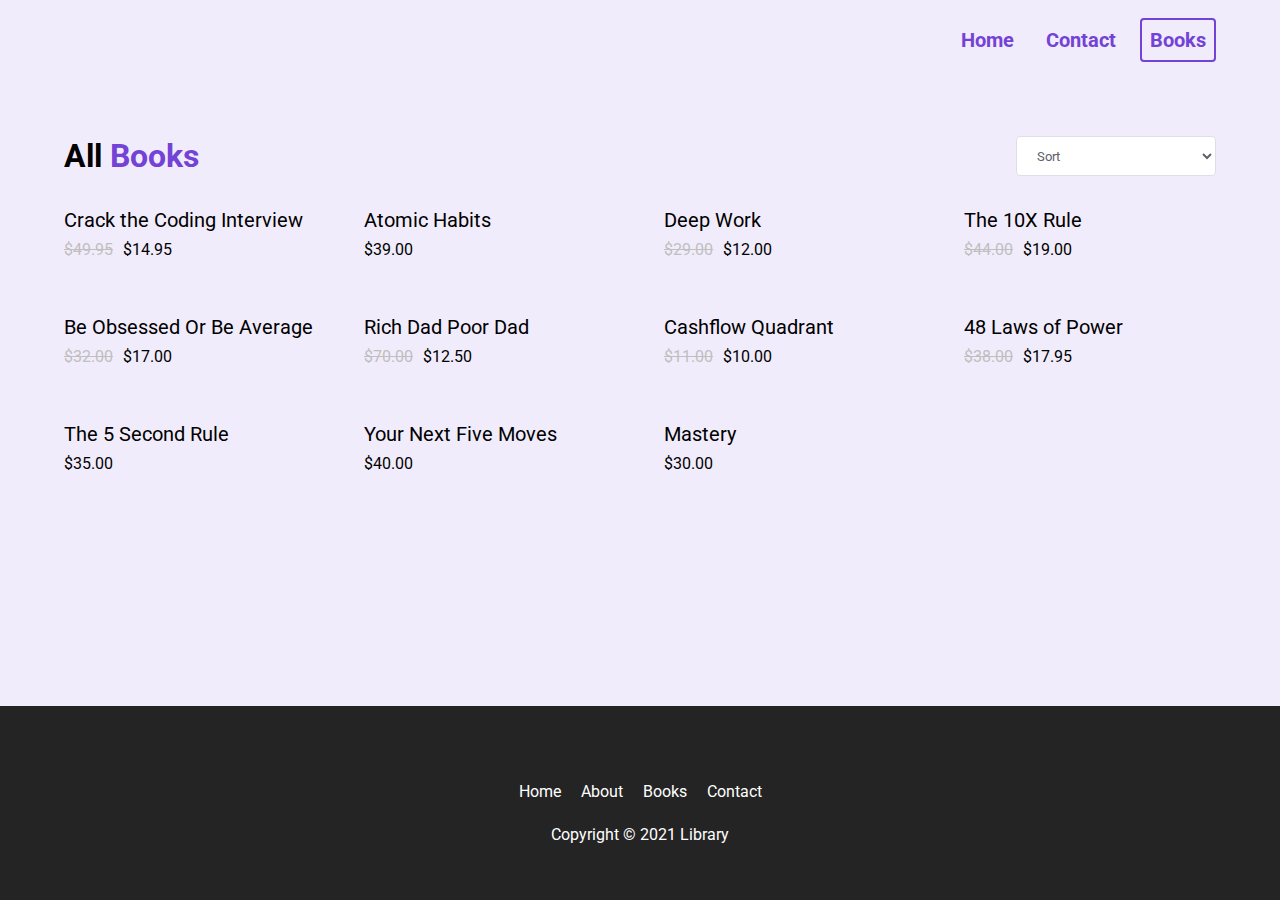
==== books.html @ a80e5279 "Sort and filter" ====
<!DOCTYPE html>
<html lang="en">

<head>
  <meta charset="UTF-8">
  <meta http-equiv="X-UA-Compatible" content="IE=edge">
  <meta name="viewport" content="width=device-width, initial-scale=1.0">
  <title>Library</title>
  <link rel="stylesheet" href="styles.css">
  <script src="https://kit.fontawesome.com/c8e4d183c2.js" crossorigin="anonymous"></script>
  <script src="index.js"></script>
  <script src="books.js"></script>
</head>

<body id="books__body">
  <section>
    <nav>
      <div class="nav__container">
        <img class="logo" src="assets/Library.svg" alt="">
        <ul class="nav__links">
          <li><a href="#" class="nav__link">Home</a></li>
          <li><a href="#" class="nav__link">Contact</a></li>
          <li><a href="#" class="nav__link nav__link--primary">Books</a></li>
        </ul>
        <button class="btn__menu" onclick="openMenu()">
          <i class="fas fa-bars"></i>
        </button>
        <div class="menu__backdrop" style="visibility: hidden;">
          <button class="btn__menu btn__menu--close" onclick="closeMenu()">
            <i class="fas fa-times"></i>
          </button>
          <ul class="menu__links">
            <li class="menu__list">
              <a href="#" class="menu__link" onclick="closeMenu()">Home</a>
            </li>
            <li class="menu__list">
              <a href="#features" class="menu__link" onclick="closeMenu()">Books</a>
            </li>
            <li class="menu__list">
              <a class="menu__link no-cursor" onclick="closeMenu()">Contacts</a>
            </li>
          </ul>
        </div>
      </div>
    </nav>
  </section>

  <main id="books__main">
    <section>
      <div class="container">
        <div class="row">
          <div class="books__header">
            <h2 class="section__title books__header--title">
              All <span class="purple">Books</span>
            </h2>
            <select id="filter" onchange="filterBooks(event)">
              <option value="" disabled selected>Sort</option>
              <option value="LOW_TO_HIGH">Price, Low to High</option>
              <option value="HIGH_TO_LOW">Price, High to Low</option>
              <option value="RATING">Rating</option>
            </select>
          </div>
          <div class="books"></div>
        </div>
      </div>
    </section>
  </main>

  <footer>
    <div class="container">
      <div class="row row__column">
        <a href="#">
          <figure class="footer__logo">
            <img src="assets/Library.svg" class="footer__logo--img" alt="">
          </figure>
        </a>
        <div class="footer__list">
          <a href="#" class="footer__link">Home</a>
          <a class="footer__link no-cursor">About</a>
          <a href="#features" class="footer__link">Books</a>
          <a class="footer__link no-cursor">Contact</a>
        </div>
        <div class="footer__copyright">Copyright &copy; 2021 Library</div>
      </div>
    </div>
  </footer>
</body>

</html>
---- styles.css ----
@import url('https://fonts.googleapis.com/css2?family=Roboto:wght@400;500;700&display=swap');
* {
  padding: 0;
  margin: 0;
  box-sizing: border-box;
  font-family: 'Roboto', sans-serif;
}

html {
  scroll-behavior: smooth;
}

body {
  max-width: 100vw;
  overflow-x: hidden;
}

nav {
  height: 80px;
  display: flex;
}

img {
  width: 100%;
}

p {
  line-height: 1.5;
}

a {
  text-decoration: none;
}

a:hover {
  text-decoration: underline;
}



ul {
  display: flex;
}

li {
  list-style-type: none;
}

h1 {
  font-size: 56px;
  color: #7342d6;
  margin-bottom: 24px;
  text-align: center;
}

h2 {
  font-size: 32px;
  margin-bottom: 32px;
  text-align: center;
}

button {
  cursor: pointer;
}

button:active {
  transform: translateY(1px);
}

.btn {
  background-color: #7342d6;
  color: white;
  padding: 12px 24px;
  font-size: 20px;
  border-radius: 4px;
  border: none;
}

.purple {
  color: #7342d6;
}

.logo {
  width: 160px;
}

.nav__container {
  width: 100%;
  max-width: 1200px;
  padding: 0 24px;
  display: flex;
  justify-content: space-between;
  align-items: center;
  margin: 0 auto;
}

.nav__link {
  margin-left: 16px;
  text-decoration: none;
  font-size: 20px;
  color: #7342d6;
  font-weight: bold;
  padding: 8px;
}

.nav__link:hover {
  text-decoration: underline;
}

.nav__link--primary {
  border: 2px solid #7342d6;
  border-radius: 4px;
}

.nav__link--primary:hover {
  text-decoration: none;
}

.btn__menu {
  background-color: transparent;
  font-size: 40px;
  border: none;
  color: #7342d6;
  display: none;
}

.menu__backdrop {
  position: absolute;
  background-color: #242424;
  top: 0;
  left: 0;
  right: 0;
  bottom: 0;
  z-index: 99;
  display: flex;
  align-items: center;
  justify-content: center;
  visibility: hidden;
  transition: all 300ms ease;
  opacity: 0;
  transform: translate(100%);
}

.menu--open {
  max-height: 100vh;
  overflow: hidden;
}

.menu--open .menu__backdrop {
  visibility: visible !important;
  opacity: 1;
  transform: translate(0);
}

.menu__links {
  display: flex;
  flex-direction: column;
  align-items: center;
}

.menu__list {
  padding: 32px 0;
}

.menu__link {
  color: white;
  font-size: 40px;
}

.btn__menu--close {
  position: absolute;
  top: 10px;
  right: 20px;
  padding: 8px;
  color: white;
}


/* 

LANDING

*/

#landing {
  background-color: rgba(115, 66, 214, 0.1)
}

header {
  height: calc(100vh - 80px);
}

.header__container {
  width: 100%;
  max-width: 720px;
  margin: 0 auto;
  height: 100%;
  display: flex;
  flex-direction: column;
  justify-content: space-around;
}

.header__description {
  display: flex;
  flex-direction: column;
  align-items: center;
}

.header__img--wrapper {
  padding: 20px;

  /* Added this after the tutorial to 
  show it over the wave on larger screens */
  z-index: 100;
}

.container {
  padding: 56px 0;
}

.row {
  width: 100%;
  max-width: 1200px;
  margin: 0 auto;
}

.row__column {
  display: flex;
  flex-direction: column;
  align-items: center;
}

.no-cursor {
  cursor: not-allowed;
}
/* 

HIGHLIGHTS 

*/

#highlights {
  position: relative;
  max-width: 100vw;
}

#highlights:after,
#highlights:before {
  background: url('assets/wave.svg');
  content: "";
  position: absolute;
  width: 101vw;
  height: 12vw;
  left: 0;
  z-index: 1;
  background-size: cover;
  background-repeat: no-repeat;
}

#highlights:before {
  transform: translateY(-100%);
  top: 1px;
}

#highlights:after {
  transform: translateY(100%) rotate(180deg);
  bottom: 1px;
}

.highlight__wrapper {
  display: flex;
  flex-wrap: wrap;
}

.highlight {
  padding: 0 24px;
  width: calc(100% / 3);
  display: flex;
  align-items: center;
  flex-direction: column;
}

.highlight__para {
  text-align: center;
  max-width: 280px;
}

.highlight__img {
  border: 2px solid #7342d65d;
  color: #7342d6;
  width: 100px;
  height: 100px;
  display: flex;
  align-items: center;
  justify-content: center;
  border-radius: 4px;
  font-size: 32px;
  margin-bottom: 24px;
}

.highlight__subtitle {
  font-size: 20px;
  margin-bottom: 16px;
  text-align: center;
}

/* 

FEATURES 

*/

#features {
  padding-top: 8vw;
  background-color: rgba(115, 66, 214, 0.1);
}

.books {
  display: flex;
  flex-wrap: wrap;
}

.book {
  width: 25%;
  padding: 24px;
}

.book__img {
  max-height: 380px;
  transition: all 300ms ease;
  cursor: not-allowed;
  /* Added after tutorial to maintain image aspect ratio */
  object-fit: contain;
  object-position: left;
}

.book__img--wrapper {
  margin-bottom: 8px;
  border-radius: 4px;
  overflow: hidden;
  display: flex;
}

.book:hover .book__img {
  transform: scale(1.03);
}

.book__title {
  font-size: 20px;
  margin-bottom: 8px;
}

.book__title:hover {
  text-decoration: underline;
  cursor: not-allowed;
}

.book__ratings {
  margin-bottom: 8px;
  color: #fabf2a;
}

.book__price--normal {
  text-decoration: line-through;
  padding-right: 6px;
  color: #bfbfbf;
}

/* 

EXPLORE

*/

#explore {
  background-color: rgba(115, 66, 214, 0.1);
}

/* 

FOOTER

*/

footer {
  background-color: #242424;
}

.footer__logo {
  display: flex;
}

.footer__logo--img {
  width: 160px;
  filter: grayscale(1) invert(1);
}

.footer__link,
.footer__copyright {
  color: #fff;
}

.footer__list {
  margin: 20px 0 24px 0;
}

.footer__link {
  padding: 0 8px;
}

/* 
**

BOOKS PAGE

**
*/

#books__body {
  background-color: rgba(115, 66, 214, 0.1);
  display: flex;
  flex-direction: column;
  min-height: 100vh;
}

#books__main {
  flex: 1;
}

.books__header {
  display: flex;
  justify-content: space-between;
  align-items: center;
  padding: 0 24px;
}

.books__header--title {
  margin-bottom: 0;
}

select {
  background-color: #fff;
  border-radius: 4px;
  border: 1px solid #dcdfe6;
  color: #606266;
  height: 40px;
  line-height: 40px;
  outline: none;
  padding: 0 16px;
  width: 100%;
  max-width: 200px;
}

.books__loading {
  display: flex;
  align-items: center;
  justify-content: center;
  padding-top: 60px;
  font-size: 60px;
  color: #7342d6;
}

.fa-spinner {
  animation: rotate 600ms infinite linear;
}

@keyframes rotate {
  0% {
    transform: rotate(0);
  }

  100% {
    transform: rotate(360deg);
  }
}

/* SMALL PHONES, TABLETS, LARGE SMARTPHONES */
@media (max-width: 768px) {
  .header__description {
    padding: 0 24px;
  }

  h1 {
    font-size: 40px;
  }

  h2 {
    font-size: 26px;
  }

  button {
    font-size: 18px;
  }

  .book {
    width: 50%;
  }
}


/* SMALL PHONES, LARGE SMARTPHONES */
@media (max-width: 550px) {
  .btn__menu {
    display: block;
  }

  .nav__links {
    display: none;
  }

  .highlight {
    width: 100%;
  }

  .highlight:not(:last-child) {
    margin-bottom: 24px;
  }
}
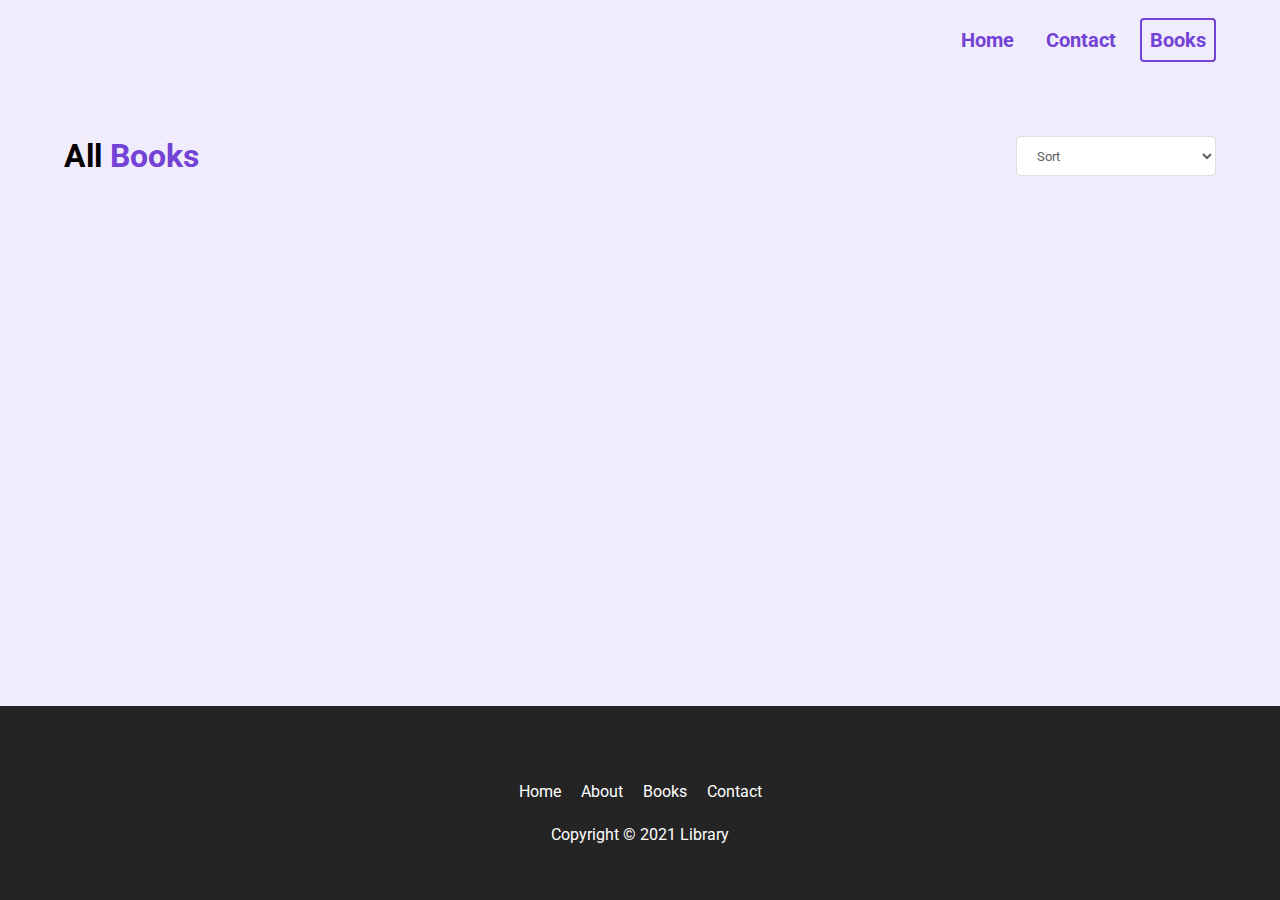
==== commit 6505a139: "Loading State" ====
--- a/books.html
+++ b/books.html
@@ -60,7 +60,9 @@
               <option value="RATING">Rating</option>
             </select>
           </div>
-          <div class="books"></div>
+          <div class="books">
+            <i class="fas fa-spinner books__loading--spinner"></i>
+          </div>
         </div>
       </div>
     </section>
--- a/styles.css
+++ b/styles.css
@@ -452,6 +452,7 @@
 }
 
 .books__loading {
+  width: 100%;
   display: flex;
   align-items: center;
   justify-content: center;
@@ -464,6 +465,14 @@
   animation: rotate 600ms infinite linear;
 }
 
+.books__loading--spinner {
+  display: none !important;
+}
+
+.books__loading .books__loading--spinner {
+  display: block !important;
+}
+
 @keyframes rotate {
   0% {
     transform: rotate(0);
